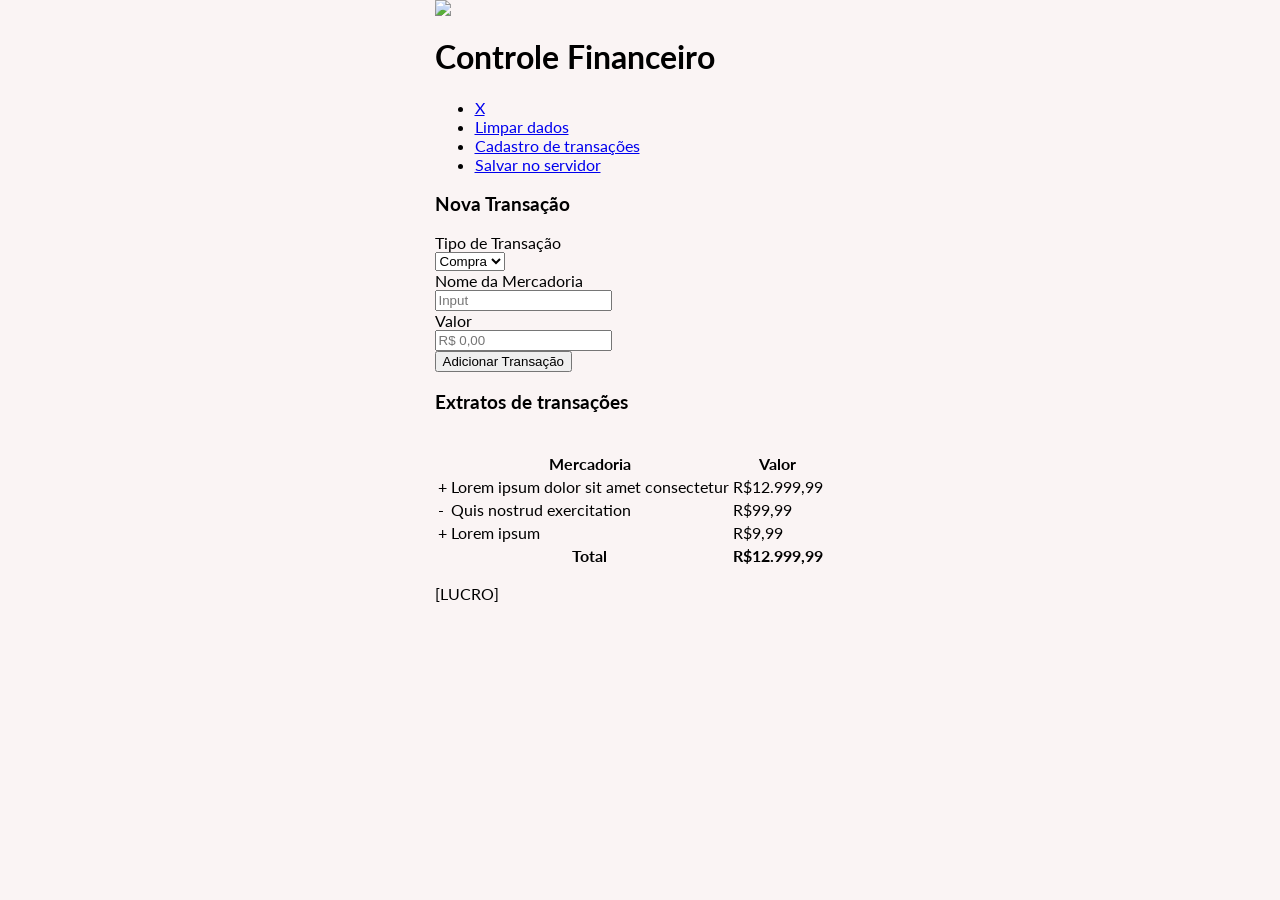
==== index.html @ 82eecf4f "first commit" ====
<html lang= "en" xmlns="http://www.w3.org/1999/xhtml" >
    <head>
        <meta charset="utf-8">
        <link rel="preconnect" href="http://fonts.gstatic.com">
        <link href="https://fonts.googleapis.com/css2?family=Lato:wght@100;400&display=swap" rel="stylesheet">
        <title> Controle Finaceiro </title>
        <link href="main.css" rel="stylesheet" >
        </head>
    <body>
        <header>
            <img id="logo" src="logo.png">
            <h1>Controle Financeiro</h1>
            <!-- Botão Menu-->
            <nav class="menu-dropdown"></nav>
            <div class="menu-icon">
                <div></div>
                <div></div>
                <div></div>
            </div>
            <ul>
                <li>
                    <a class="menu-link" href="#">X</a>
                </li>
                <li>
                    <a class="menu-link" href="#"> Limpar dados </a>
                </li>
                <li>
                    <a class="menu-link" href="#"> Cadastro de transações </a>
                </li>
                <li>
                    <a class="menu-link" href="#"> Salvar no servidor </a>
                </li>
            </ul>
        </nav>
        <!-- Botão Menu -->

        </header>
        <section class="contanier">
            <div class="box-input">
                <h3 class="nova-transacao"> Nova Transação </h3>
                <form method="POST">
                    <div>
                        <label for="transacao"> Tipo de Transação</label>
                        <br>
                    <select id="transacao" name="transacao">
                        <option value="compra"> Compra </option>
                        <option value="venda"> Venda </option>
                    </select>
                    </div>
                    <div>
                        <label for="mercadoria"> Nome da Mercadoria</label>
                        <br>
                        <input id="mercadoria" type="text" name="first-teste-field" placeholder="Input">
                    </div>
                    <div>
                        <label for="valor"> Valor </label>
                        <br>
                        <input id="valor" type="text" placeholder="R$ 0,00">
                    </div>
                    <div>
                        <button class="submit" type="submit"> Adicionar Transação </button>
                    </div>
                    </form>
                    </div>
                    <div class="extratos">
                        <h3> Extratos de transações </h3>
                        <br>
                        <table>
                            <tbody>
                                <tr class="tr-border">
                                    <th></th>
                                    <th> Mercadoria </th>
                                    <th class="tr-fim"> Valor </th>
                                </tr>
                                <tr class="tr border">
                                    <td> + </td>
                                    <td> Lorem ipsum dolor sit amet consectetur </td>
                                    <td class="tr-right"> R$12.999,99 </td>
                                </tr>
                                <tr class="tr-border">
                                    <td> - </td>
                                    <td> Quis nostrud exercitation </td>
                                    <td class="tr-right"> R$99,99 </td>
                                </tr>
                                <tr class="tr-border">
                                    <td> + </td>
                                    <td> Lorem ipsum </td>
                                    <td class="tr-right"> R$9,99 </td>
                                </tr>
                                <tr>
                                <td></td>
                                <th class="tr-left"> Total </th>
                                <th class="tr-right"> R$12.999,99 </th>
                            </tr>
                            </tbody>
                        </table>
                    </div>
                    <p class="lucro"> [LUCRO] </p>
                    </section>
                    <footer></footer>
    </body>


</html>
---- main.css ----
body {
           
            font-family: Lato;
            position: relative;
            width: 411px;
            height: 731px;
            margin: auto;
            background: #faf4f4
             
            }
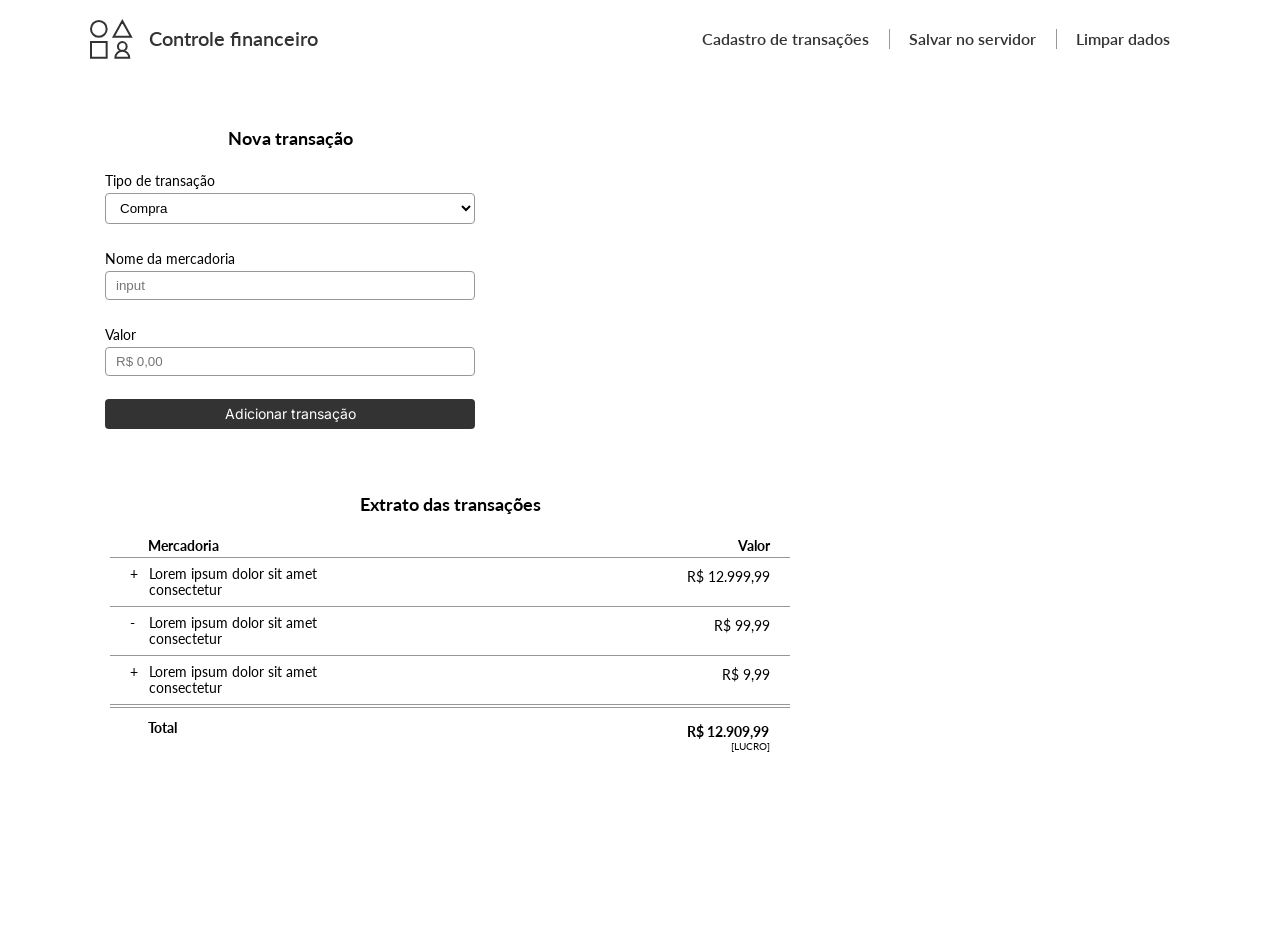
==== commit 744251b2: "replace files" ====
--- a/index.html
+++ b/index.html
@@ -1,104 +1,120 @@
-<html lang= "en" xmlns="http://www.w3.org/1999/xhtml" >
-    <head>
-        <meta charset="utf-8">
-        <link rel="preconnect" href="http://fonts.gstatic.com">
-        <link href="https://fonts.googleapis.com/css2?family=Lato:wght@100;400&display=swap" rel="stylesheet">
-        <title> Controle Finaceiro </title>
-        <link href="main.css" rel="stylesheet" >
-        </head>
-    <body>
-        <header>
-            <img id="logo" src="logo.png">
-            <h1>Controle Financeiro</h1>
-            <!-- Botão Menu-->
-            <nav class="menu-dropdown"></nav>
-            <div class="menu-icon">
-                <div></div>
-                <div></div>
-                <div></div>
+<!DOCTYPE html>
+<html lang="pt-br">
+<head>
+    <meta charset="UTF-8">
+    <meta http-equiv="X-UA-Compatible" content="IE=edge">
+    <meta name="viewport" content="width=device-width, initial-scale=1.0">
+    <link rel="stylesheet" href="main.css">
+    <title>Document</title>
+</head>
+<body>
+  <!--Menu-->
+    <header class="header-bg">
+      <div class="header">
+        <div class="header-logo">
+          <img src="src/logo.svg" alt="Logo" />
+          <p>Controle financeiro</p>
+        </div>
+				<div class="header-logo-mobile">
+					<img src="src/logo.svg" alt="Logo" />
+				</div>
+				<div class="header-text-mobile">
+					<p>Controle financeiro</p>
+				</div>
+
+        <nav class="header-menu">
+          <button class="btn-menu">
+            <span id="hamburger"></span>
+          </button>
+          <ul>
+            <li><a href="#">Cadastro de transações</a></li>
+            <li><a href="#">Salvar no servidor</a></li>
+            <li><a href="#">Limpar dados</a></li>
+          </ul>
+        </nav>
+      </div>
+    </header>
+
+    <!--Sessão de controle-->
+    <section class="control-main">
+
+      <!--Formulario dentro da Sessão controle-->
+      <div class="form-block">
+        <h1>Nova transação</h1>
+        <form action="">
+          <div class="flex-1">
+            <label for="transaction-type">Tipo de transação</label><br />
+            <select id="transaction-type">
+              <option value="">Compra</option>
+            </select>
+          </div>
+          <div class="flex-2">
+            <label for="merchandise-name">Nome da mercadoria</label><br />
+            <input type="text" id="merchandise-name" placeholder="input" />
+          </div>
+          <div class="flex-1">
+            <label for="value-merchandise">Valor</label><br />
+            <input type="text" id="merchandise-name" placeholder="R$ 0,00" />
+          </div>
+        </form>
+				<input type="button" value="Adicionar transação" />
+      </div>
+
+      <!--Extrato dentro da sessão controle-->
+      <aside class="extract-main">
+        <h1>Extrato das transações</h1>
+        <header class="extract-label">
+          <h2>Mercadoria</h2>
+          <h2>Valor</h2>
+        </header>
+        <ul class="extract-list">
+          <li>
+            <div class="extract-desc">
+              <div class="merchandise-block">
+                <p class="extract-status">+</p>
+                <p>Lorem ipsum dolor sit amet consectetur</p>
+              </div>
+              <div class="value-block">
+                <p>R$ 12.999,99</p>
+              </div>
             </div>
-            <ul>
-                <li>
-                    <a class="menu-link" href="#">X</a>
-                </li>
-                <li>
-                    <a class="menu-link" href="#"> Limpar dados </a>
-                </li>
-                <li>
-                    <a class="menu-link" href="#"> Cadastro de transações </a>
-                </li>
-                <li>
-                    <a class="menu-link" href="#"> Salvar no servidor </a>
-                </li>
-            </ul>
-        </nav>
-        <!-- Botão Menu -->
+          </li>
 
-        </header>
-        <section class="contanier">
-            <div class="box-input">
-                <h3 class="nova-transacao"> Nova Transação </h3>
-                <form method="POST">
-                    <div>
-                        <label for="transacao"> Tipo de Transação</label>
-                        <br>
-                    <select id="transacao" name="transacao">
-                        <option value="compra"> Compra </option>
-                        <option value="venda"> Venda </option>
-                    </select>
-                    </div>
-                    <div>
-                        <label for="mercadoria"> Nome da Mercadoria</label>
-                        <br>
-                        <input id="mercadoria" type="text" name="first-teste-field" placeholder="Input">
-                    </div>
-                    <div>
-                        <label for="valor"> Valor </label>
-                        <br>
-                        <input id="valor" type="text" placeholder="R$ 0,00">
-                    </div>
-                    <div>
-                        <button class="submit" type="submit"> Adicionar Transação </button>
-                    </div>
-                    </form>
-                    </div>
-                    <div class="extratos">
-                        <h3> Extratos de transações </h3>
-                        <br>
-                        <table>
-                            <tbody>
-                                <tr class="tr-border">
-                                    <th></th>
-                                    <th> Mercadoria </th>
-                                    <th class="tr-fim"> Valor </th>
-                                </tr>
-                                <tr class="tr border">
-                                    <td> + </td>
-                                    <td> Lorem ipsum dolor sit amet consectetur </td>
-                                    <td class="tr-right"> R$12.999,99 </td>
-                                </tr>
-                                <tr class="tr-border">
-                                    <td> - </td>
-                                    <td> Quis nostrud exercitation </td>
-                                    <td class="tr-right"> R$99,99 </td>
-                                </tr>
-                                <tr class="tr-border">
-                                    <td> + </td>
-                                    <td> Lorem ipsum </td>
-                                    <td class="tr-right"> R$9,99 </td>
-                                </tr>
-                                <tr>
-                                <td></td>
-                                <th class="tr-left"> Total </th>
-                                <th class="tr-right"> R$12.999,99 </th>
-                            </tr>
-                            </tbody>
-                        </table>
-                    </div>
-                    <p class="lucro"> [LUCRO] </p>
-                    </section>
-                    <footer></footer>
-    </body>
+          <li>
+            <div class="extract-desc">
+              <div class="merchandise-block">
+                <p class="extract-status">-</p>
+                <p>Lorem ipsum dolor sit amet consectetur</p>
+              </div>
+              <div class="value-block">
+                <p>R$ 99,99</p>
+              </div>
+            </div>
+          </li>
 
+          <li>
+            <div class="extract-desc">
+              <div class="merchandise-block">
+                <p class="extract-status">+</p>
+                <p>Lorem ipsum dolor sit amet consectetur</p>
+              </div>
+              <div class="value-block">
+                <p>R$ 9,99</p>
+              </div>
+            </div>
+          </li>
+        </ul>
 
+        <footer class="extract-total">
+          <div class="merchandise-block">
+            <p>Total</p>
+          </div>
+          <div class="value-block">
+            <p>R$ 12.909,99</p>
+            <span>[LUCRO]</span>
+          </div>
+        </footer>
+      </aside>
+    </section>
+  </body>
 </html>
--- a/main.css
+++ b/main.css
@@ -1,11 +1,414 @@
-        
-        body {
-           
-            font-family: Lato;
-            position: relative;
-            width: 411px;
-            height: 731px;
-            margin: auto;
-            background: #faf4f4
-             
-            }
+
+@charset "utf-8";
+
+@import url('https://fonts.googleapis.com/css2?family=Lato:ital,wght@0,300;0,400;0,700;1,400&display=swap');
+
+@import url('https://fonts.googleapis.com/css2?family=Inter:wght@100;200;300;400;500;600;700;800;900&display=swap');
+
+/*reset para as tags*/
+* {
+	box-sizing: border-box;
+}
+
+body, h1, p, a, h2, ul, li {
+	margin: 0;
+	padding: 0;
+}
+
+body {
+	font-family: "Lato", Arial, Helvetica, sans-serif; 
+}
+
+img {
+	display: block;
+	max-width: 100%;
+}
+
+a {
+	text-decoration: none;
+}
+
+ul {
+	list-style: none;
+}
+
+/* serve para os campos de texto e o botão ocupar 
+todo espaço da div */
+.form-block input, .form-block select {
+	width: 100%;
+}
+
+/* --------------------------- */
+
+/* display: none serve para ocultar
+por isso as tags da parte mobile estao
+ocutadas*/
+.header-logo-mobile {
+	display: none;
+}
+
+.header-text-mobile {
+	display: none;
+}
+
+.btn-menu {
+	display: none;
+}
+
+
+/* cabeçalho do site */
+
+/* erro: qual cor a barra tinha mesmo? */
+.header-bg {
+	background: ?;
+	color: #333333;
+	margin-bottom: 30px;
+}
+
+.header {
+	max-width: 1140px;
+	margin: 0 auto;
+	padding: 1rem 1.25rem;
+	display: flex;
+	justify-content: space-between;
+	align-items: center;
+}
+
+.header-logo {
+	display: flex;
+	align-items: center;
+}
+
+.header-logo p {
+	font-family: Lato;
+	font-size: 1.25rem;
+	font-style: normal;
+	font-weight: 600;
+	line-height: 24px;
+	margin-left: 1rem;
+}
+
+.header-menu {
+	background: #FFFFFF;
+	padding: .8rem 0;
+}
+
+.header-menu ul{
+	display: flex;
+	align-items: center;
+}
+.header-menu a {
+	color: #333333;
+	font-family: Lato;
+	font-size: 1rem;
+	font-weight: 600;
+	line-height: 19px;
+	padding: .8rem 1.25rem;
+}
+
+.header-menu ul li:nth-child(2n)::before {
+	content: '';
+	display: inline-block;
+	position: absolute;
+	width: 1px;
+	height: 20px;
+	background: #979797;
+}
+
+.header-menu ul li:nth-child(2n)::after {
+	content: '';
+	display: inline-block;
+	position: absolute;
+	width: 1px;
+	height: 20px;
+	background: #979797;
+}
+/* -------------------------------------- */
+
+/* formulario */
+
+/* como que faz aquela borda de 1px solid e na
+cor #979797 mesmo? */
+.form-block {
+	max-width: 400px;
+	border-radius: 4px;
+	border: ?;
+	padding: 0 0.9375rem;
+	margin-bottom: 24px;
+	flex-grow: 1;
+}
+
+.form-block form {
+	display: flex;
+	flex-direction: column;
+}
+
+.form-block h1 {
+	font-family: Lato;
+	font-size: 1.125rem;
+	font-style: normal;
+	font-weight: 700;
+	line-height: 22px;
+	text-align: center;
+	margin: 1.25rem 0;
+}
+
+.form-block form label {
+	font-family: Lato;
+	font-size: 0.875rem;
+	font-style: normal;
+	font-weight: 400;
+	line-height: 1.5rem;
+	margin-bottom: 10px;
+}
+
+.form-block form input[type="text"], .form-block select {
+	background: #FFFFFF;
+	border: 1px solid #979797;
+	padding: 6px 10px;
+	border-radius: 4px;
+	margin-bottom: 23px;
+}
+
+.form-block input[type="button"] {
+	font-family: 'Inter', sans-serif;
+	font-size: .875rem;
+	line-height: 22px;
+	color: #FFFFFF;
+	background: #333333;
+	border-radius: 4px;
+	font-weight: 400;
+	padding: 4px 0;
+	margin-bottom: 20px;
+	cursor: pointer;
+	border: none;
+}
+/* ----------------------------------- */
+
+/* sessão que abriga o o formulario e o controle */
+
+/* por que esta em coluna ? tem alguma propiedade
+como uma direção em coluna na classe control-main?*/
+.control-main {
+	max-width: 1140px;
+	margin: 0 auto;
+	padding: 0 1.25rem;
+	display: flex;
+    flex-direction: column;
+	justify-content: space-between;
+}
+
+.extract-main {
+	max-width: 680px;
+	margin-top: 20px;
+	margin-left: 20px;
+	flex: 1 1 436px;
+}
+.extract-main h1 {
+	text-align: center;
+	font-family: Lato;
+	font-size: 1.125rem;
+	font-weight: 700;
+	margin-bottom: 20px;
+	line-height: 22px;
+}
+
+.extract-main .extract-label h2 {
+	font-family: Lato;
+	font-size: .875rem;
+	font-style: normal;
+	font-weight: 700;
+	line-height: 22px;
+}
+
+.extract-label {
+	padding: 0 20px 0 38px;
+	display: flex;
+	justify-content: space-between;
+}
+
+.extract-desc {
+	border-top: 1px solid #979797;
+	padding: 8px 20px;
+}
+
+.extract-list li:nth-last-child(1) .extract-desc {
+	border-bottom: 1px solid #979797;
+}
+
+.extract-list li .extract-desc {
+	max-width: 680px;
+	display: flex;
+	justify-content: space-between;
+}
+
+.merchandise-block {
+	max-width: 230px;
+	display: flex;
+}
+
+.extract-status {
+	width: 10px;
+	margin-right: 10px;
+}
+
+.merchandise-block p {
+	font-family: Lato;
+	font-size: .875rem;
+	font-style: normal;
+	font-weight: 400;
+	line-height: 16px;
+}
+
+.value-block p {
+	font-family: Lato;
+	font-size: .875rem;
+	font-style: normal;
+	font-weight: 400;
+	line-height: 22px;
+}
+
+.extract-total {
+	padding: 12px 20px 0 38px;
+	margin-top: 2px;
+	border-top: 1px solid #979797;
+	display: flex;
+	justify-content: space-between;
+}
+
+.extract-total .value-block {
+	margin-top: 10px;
+}
+
+.extract-total .value-block p {
+	line-height: 4px;
+}
+
+.extract-total .value-block span {
+	font-family: Lato;
+	font-size: .625rem;
+	font-style: normal;
+	font-weight: 400;
+	letter-spacing: 0px;
+	margin-left: 44px;
+}
+
+.extract-total p {
+	font-family: Lato;
+	font-size: .875rem;
+	font-style: normal;
+	font-weight: 700;
+	line-height: 16px;
+}
+
+@media (max-width: 768px){
+	.btn-menu {
+		display: flex;
+		padding: .5rem 1rem;
+		border: none;
+		background: none;
+		cursor: pointer;
+		gap: .5rem
+	}
+
+	#hamburger {
+		display: block;
+		border-top: 2px solid;
+		width: 20px;
+	}
+	
+	#hamburger::after, #hamburger::before {
+		content: '';
+		display: block;
+		width: 20px;
+		height: 2px;
+		background-color: currentColor;
+		margin-top: 5px;
+		transition: .3s;
+		position: relative;
+	}
+	
+	.header-logo {
+		display: none;
+	}
+	.header-menu ul {
+		display: none;
+	}
+
+	.header-menu {
+		background: none;
+	}
+
+	.header-logo-mobile {
+		display: block;
+	}
+	.header-text-mobile {
+		display: block;
+		font-family: Lato;
+		font-size: 20px;
+		font-style: normal;
+		font-weight: 600;
+		line-height: 24px;
+	}
+
+	.control-main {
+		flex-direction: column;
+	}
+	.form-block {
+		max-width: 768px;
+	}
+	.form-block form {
+		flex-direction: row;
+		justify-content: space-between;
+		align-items: center;
+	}
+	.flex-1 {
+		flex: 1 1;
+	}
+	
+	.flex-2 {
+		flex: 2 2;
+	}
+
+	.form-block form div+div {
+		margin-left: 20px;
+	}
+	.extract-main {
+		margin-left: 0;
+	}
+	
+}
+
+
+/* qual mediaquerie fica melhor para o celular
+o 560px ou o 1120px? */
+@media (max-width: ?){
+	.form-block {
+		border: none;
+		padding: 0;
+		margin-bottom: 24px;
+		flex-grow: 1;
+		border-bottom: 1px solid #979797;
+	}
+
+	.form-block form {
+		flex-direction: column;
+		align-items: unset;
+	}
+
+	.form-block input[type="button"] {
+		margin-bottom: 28px;
+	}
+	.flex-1 {
+		flex: 1 1;
+	}
+	
+	.flex-2 {
+		flex: 1 1;
+	}
+
+	.form-block form div+div {
+		margin-left: 0;
+	}
+
+}
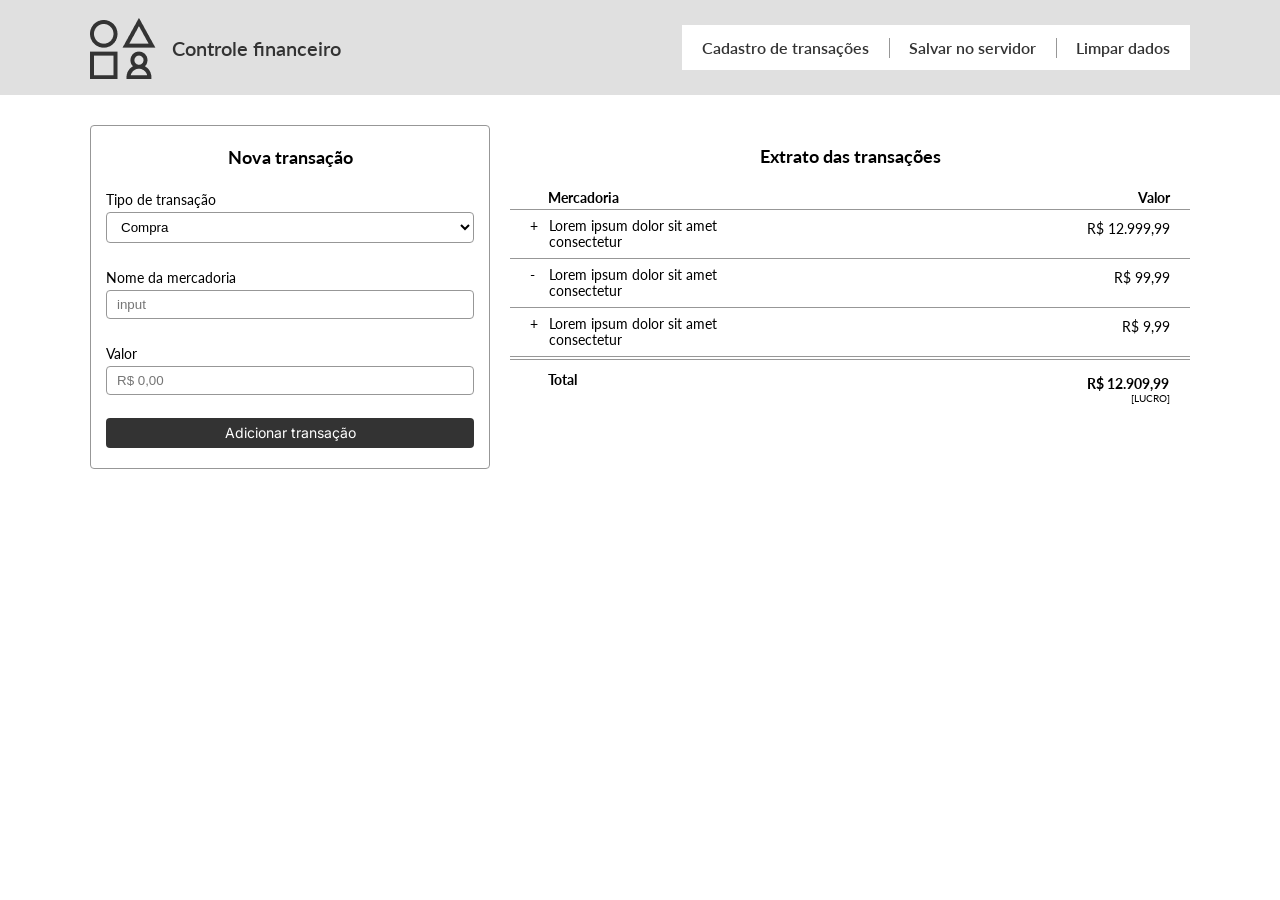
==== commit cc0c8c92: "Add files via upload" ====
--- a/index.html
+++ b/index.html
@@ -1,120 +1,120 @@
-<!DOCTYPE html>
-<html lang="pt-br">
-<head>
-    <meta charset="UTF-8">
-    <meta http-equiv="X-UA-Compatible" content="IE=edge">
-    <meta name="viewport" content="width=device-width, initial-scale=1.0">
-    <link rel="stylesheet" href="main.css">
-    <title>Document</title>
-</head>
-<body>
-  <!--Menu-->
-    <header class="header-bg">
-      <div class="header">
-        <div class="header-logo">
-          <img src="src/logo.svg" alt="Logo" />
-          <p>Controle financeiro</p>
-        </div>
-				<div class="header-logo-mobile">
-					<img src="src/logo.svg" alt="Logo" />
-				</div>
-				<div class="header-text-mobile">
-					<p>Controle financeiro</p>
-				</div>
-
-        <nav class="header-menu">
-          <button class="btn-menu">
-            <span id="hamburger"></span>
-          </button>
-          <ul>
-            <li><a href="#">Cadastro de transações</a></li>
-            <li><a href="#">Salvar no servidor</a></li>
-            <li><a href="#">Limpar dados</a></li>
-          </ul>
-        </nav>
-      </div>
-    </header>
-
-    <!--Sessão de controle-->
-    <section class="control-main">
-
-      <!--Formulario dentro da Sessão controle-->
-      <div class="form-block">
-        <h1>Nova transação</h1>
-        <form action="">
-          <div class="flex-1">
-            <label for="transaction-type">Tipo de transação</label><br />
-            <select id="transaction-type">
-              <option value="">Compra</option>
-            </select>
-          </div>
-          <div class="flex-2">
-            <label for="merchandise-name">Nome da mercadoria</label><br />
-            <input type="text" id="merchandise-name" placeholder="input" />
-          </div>
-          <div class="flex-1">
-            <label for="value-merchandise">Valor</label><br />
-            <input type="text" id="merchandise-name" placeholder="R$ 0,00" />
-          </div>
-        </form>
-				<input type="button" value="Adicionar transação" />
-      </div>
-
-      <!--Extrato dentro da sessão controle-->
-      <aside class="extract-main">
-        <h1>Extrato das transações</h1>
-        <header class="extract-label">
-          <h2>Mercadoria</h2>
-          <h2>Valor</h2>
-        </header>
-        <ul class="extract-list">
-          <li>
-            <div class="extract-desc">
-              <div class="merchandise-block">
-                <p class="extract-status">+</p>
-                <p>Lorem ipsum dolor sit amet consectetur</p>
-              </div>
-              <div class="value-block">
-                <p>R$ 12.999,99</p>
-              </div>
-            </div>
-          </li>
-
-          <li>
-            <div class="extract-desc">
-              <div class="merchandise-block">
-                <p class="extract-status">-</p>
-                <p>Lorem ipsum dolor sit amet consectetur</p>
-              </div>
-              <div class="value-block">
-                <p>R$ 99,99</p>
-              </div>
-            </div>
-          </li>
-
-          <li>
-            <div class="extract-desc">
-              <div class="merchandise-block">
-                <p class="extract-status">+</p>
-                <p>Lorem ipsum dolor sit amet consectetur</p>
-              </div>
-              <div class="value-block">
-                <p>R$ 9,99</p>
-              </div>
-            </div>
-          </li>
-        </ul>
-
-        <footer class="extract-total">
-          <div class="merchandise-block">
-            <p>Total</p>
-          </div>
-          <div class="value-block">
-            <p>R$ 12.909,99</p>
-            <span>[LUCRO]</span>
-          </div>
-        </footer>
-      </aside>
-    </section>
-  </body>
+<!DOCTYPE html>
+<html lang="pt-br">
+<head>
+    <meta charset="UTF-8">
+    <meta http-equiv="X-UA-Compatible" content="IE=edge">
+    <meta name="viewport" content="width=device-width, initial-scale=1.0">
+    <link rel="stylesheet" href="main.css">
+    <title>Document</title>
+</head>
+<body>
+  <!--Menu-->
+    <header class="header-bg">
+      <div class="header">
+        <div class="header-logo">
+          <img src="logo.png" alt="Logo" />
+          <p>Controle financeiro</p>
+        </div>
+				<div class="header-logo-mobile">
+					<img src="logo.png" alt="Logo" />
+				</div>
+				<div class="header-text-mobile">
+					<p>Controle financeiro</p>
+				</div>
+
+        <nav class="header-menu">
+          <button class="btn-menu">
+            <span id="hamburger"></span>
+          </button>
+          <ul>
+            <li><a href="#">Cadastro de transações</a></li>
+            <li><a href="#">Salvar no servidor</a></li>
+            <li><a href="#">Limpar dados</a></li>
+          </ul>
+        </nav>
+      </div>
+    </header>
+
+    <!--Sessão de controle-->
+    <section class="control-main">
+
+      <!--Formulario dentro da Sessão controle-->
+      <div class="form-block">
+        <h1>Nova transação</h1>
+        <form action="">
+          <div class="flex-1">
+            <label for="transaction-type">Tipo de transação</label><br />
+            <select id="transaction-type">
+              <option value="">Compra</option>
+            </select>
+          </div>
+          <div class="flex-2">
+            <label for="merchandise-name">Nome da mercadoria</label><br />
+            <input type="text" id="merchandise-name" placeholder="input" />
+          </div>
+          <div class="flex-1">
+            <label for="value-merchandise">Valor</label><br />
+            <input type="text" id="merchandise-name" placeholder="R$ 0,00" />
+          </div>
+        </form>
+				<input type="button" value="Adicionar transação" />
+      </div>
+
+      <!--Extrato dentro da sessão controle-->
+      <aside class="extract-main">
+        <h1>Extrato das transações</h1>
+        <header class="extract-label">
+          <h2>Mercadoria</h2>
+          <h2>Valor</h2>
+        </header>
+        <ul class="extract-list">
+          <li>
+            <div class="extract-desc">
+              <div class="merchandise-block">
+                <p class="extract-status">+</p>
+                <p>Lorem ipsum dolor sit amet consectetur</p>
+              </div>
+              <div class="value-block">
+                <p>R$ 12.999,99</p>
+              </div>
+            </div>
+          </li>
+
+          <li>
+            <div class="extract-desc">
+              <div class="merchandise-block">
+                <p class="extract-status">-</p>
+                <p>Lorem ipsum dolor sit amet consectetur</p>
+              </div>
+              <div class="value-block">
+                <p>R$ 99,99</p>
+              </div>
+            </div>
+          </li>
+
+          <li>
+            <div class="extract-desc">
+              <div class="merchandise-block">
+                <p class="extract-status">+</p>
+                <p>Lorem ipsum dolor sit amet consectetur</p>
+              </div>
+              <div class="value-block">
+                <p>R$ 9,99</p>
+              </div>
+            </div>
+          </li>
+        </ul>
+
+        <footer class="extract-total">
+          <div class="merchandise-block">
+            <p>Total</p>
+          </div>
+          <div class="value-block">
+            <p>R$ 12.909,99</p>
+            <span>[LUCRO]</span>
+          </div>
+        </footer>
+      </aside>
+    </section>
+  </body>
 </html>
--- a/main.css
+++ b/main.css
@@ -1,414 +1,404 @@
-
-@charset "utf-8";
-
-@import url('https://fonts.googleapis.com/css2?family=Lato:ital,wght@0,300;0,400;0,700;1,400&display=swap');
-
-@import url('https://fonts.googleapis.com/css2?family=Inter:wght@100;200;300;400;500;600;700;800;900&display=swap');
-
-/*reset para as tags*/
-* {
-	box-sizing: border-box;
-}
-
-body, h1, p, a, h2, ul, li {
-	margin: 0;
-	padding: 0;
-}
-
-body {
-	font-family: "Lato", Arial, Helvetica, sans-serif; 
-}
-
-img {
-	display: block;
-	max-width: 100%;
-}
-
-a {
-	text-decoration: none;
-}
-
-ul {
-	list-style: none;
-}
-
-/* serve para os campos de texto e o botão ocupar 
-todo espaço da div */
-.form-block input, .form-block select {
-	width: 100%;
-}
-
-/* --------------------------- */
-
-/* display: none serve para ocultar
-por isso as tags da parte mobile estao
-ocutadas*/
-.header-logo-mobile {
-	display: none;
-}
-
-.header-text-mobile {
-	display: none;
-}
-
-.btn-menu {
-	display: none;
-}
-
-
-/* cabeçalho do site */
-
-/* erro: qual cor a barra tinha mesmo? */
-.header-bg {
-	background: ?;
-	color: #333333;
-	margin-bottom: 30px;
-}
-
-.header {
-	max-width: 1140px;
-	margin: 0 auto;
-	padding: 1rem 1.25rem;
-	display: flex;
-	justify-content: space-between;
-	align-items: center;
-}
-
-.header-logo {
-	display: flex;
-	align-items: center;
-}
-
-.header-logo p {
-	font-family: Lato;
-	font-size: 1.25rem;
-	font-style: normal;
-	font-weight: 600;
-	line-height: 24px;
-	margin-left: 1rem;
-}
-
-.header-menu {
-	background: #FFFFFF;
-	padding: .8rem 0;
-}
-
-.header-menu ul{
-	display: flex;
-	align-items: center;
-}
-.header-menu a {
-	color: #333333;
-	font-family: Lato;
-	font-size: 1rem;
-	font-weight: 600;
-	line-height: 19px;
-	padding: .8rem 1.25rem;
-}
-
-.header-menu ul li:nth-child(2n)::before {
-	content: '';
-	display: inline-block;
-	position: absolute;
-	width: 1px;
-	height: 20px;
-	background: #979797;
-}
-
-.header-menu ul li:nth-child(2n)::after {
-	content: '';
-	display: inline-block;
-	position: absolute;
-	width: 1px;
-	height: 20px;
-	background: #979797;
-}
-/* -------------------------------------- */
-
-/* formulario */
-
-/* como que faz aquela borda de 1px solid e na
-cor #979797 mesmo? */
-.form-block {
-	max-width: 400px;
-	border-radius: 4px;
-	border: ?;
-	padding: 0 0.9375rem;
-	margin-bottom: 24px;
-	flex-grow: 1;
-}
-
-.form-block form {
-	display: flex;
-	flex-direction: column;
-}
-
-.form-block h1 {
-	font-family: Lato;
-	font-size: 1.125rem;
-	font-style: normal;
-	font-weight: 700;
-	line-height: 22px;
-	text-align: center;
-	margin: 1.25rem 0;
-}
-
-.form-block form label {
-	font-family: Lato;
-	font-size: 0.875rem;
-	font-style: normal;
-	font-weight: 400;
-	line-height: 1.5rem;
-	margin-bottom: 10px;
-}
-
-.form-block form input[type="text"], .form-block select {
-	background: #FFFFFF;
-	border: 1px solid #979797;
-	padding: 6px 10px;
-	border-radius: 4px;
-	margin-bottom: 23px;
-}
-
-.form-block input[type="button"] {
-	font-family: 'Inter', sans-serif;
-	font-size: .875rem;
-	line-height: 22px;
-	color: #FFFFFF;
-	background: #333333;
-	border-radius: 4px;
-	font-weight: 400;
-	padding: 4px 0;
-	margin-bottom: 20px;
-	cursor: pointer;
-	border: none;
-}
-/* ----------------------------------- */
-
-/* sessão que abriga o o formulario e o controle */
-
-/* por que esta em coluna ? tem alguma propiedade
-como uma direção em coluna na classe control-main?*/
-.control-main {
-	max-width: 1140px;
-	margin: 0 auto;
-	padding: 0 1.25rem;
-	display: flex;
-    flex-direction: column;
-	justify-content: space-between;
-}
-
-.extract-main {
-	max-width: 680px;
-	margin-top: 20px;
-	margin-left: 20px;
-	flex: 1 1 436px;
-}
-.extract-main h1 {
-	text-align: center;
-	font-family: Lato;
-	font-size: 1.125rem;
-	font-weight: 700;
-	margin-bottom: 20px;
-	line-height: 22px;
-}
-
-.extract-main .extract-label h2 {
-	font-family: Lato;
-	font-size: .875rem;
-	font-style: normal;
-	font-weight: 700;
-	line-height: 22px;
-}
-
-.extract-label {
-	padding: 0 20px 0 38px;
-	display: flex;
-	justify-content: space-between;
-}
-
-.extract-desc {
-	border-top: 1px solid #979797;
-	padding: 8px 20px;
-}
-
-.extract-list li:nth-last-child(1) .extract-desc {
-	border-bottom: 1px solid #979797;
-}
-
-.extract-list li .extract-desc {
-	max-width: 680px;
-	display: flex;
-	justify-content: space-between;
-}
-
-.merchandise-block {
-	max-width: 230px;
-	display: flex;
-}
-
-.extract-status {
-	width: 10px;
-	margin-right: 10px;
-}
-
-.merchandise-block p {
-	font-family: Lato;
-	font-size: .875rem;
-	font-style: normal;
-	font-weight: 400;
-	line-height: 16px;
-}
-
-.value-block p {
-	font-family: Lato;
-	font-size: .875rem;
-	font-style: normal;
-	font-weight: 400;
-	line-height: 22px;
-}
-
-.extract-total {
-	padding: 12px 20px 0 38px;
-	margin-top: 2px;
-	border-top: 1px solid #979797;
-	display: flex;
-	justify-content: space-between;
-}
-
-.extract-total .value-block {
-	margin-top: 10px;
-}
-
-.extract-total .value-block p {
-	line-height: 4px;
-}
-
-.extract-total .value-block span {
-	font-family: Lato;
-	font-size: .625rem;
-	font-style: normal;
-	font-weight: 400;
-	letter-spacing: 0px;
-	margin-left: 44px;
-}
-
-.extract-total p {
-	font-family: Lato;
-	font-size: .875rem;
-	font-style: normal;
-	font-weight: 700;
-	line-height: 16px;
-}
-
-@media (max-width: 768px){
-	.btn-menu {
-		display: flex;
-		padding: .5rem 1rem;
-		border: none;
-		background: none;
-		cursor: pointer;
-		gap: .5rem
-	}
-
-	#hamburger {
-		display: block;
-		border-top: 2px solid;
-		width: 20px;
-	}
-	
-	#hamburger::after, #hamburger::before {
-		content: '';
-		display: block;
-		width: 20px;
-		height: 2px;
-		background-color: currentColor;
-		margin-top: 5px;
-		transition: .3s;
-		position: relative;
-	}
-	
-	.header-logo {
-		display: none;
-	}
-	.header-menu ul {
-		display: none;
-	}
-
-	.header-menu {
-		background: none;
-	}
-
-	.header-logo-mobile {
-		display: block;
-	}
-	.header-text-mobile {
-		display: block;
-		font-family: Lato;
-		font-size: 20px;
-		font-style: normal;
-		font-weight: 600;
-		line-height: 24px;
-	}
-
-	.control-main {
-		flex-direction: column;
-	}
-	.form-block {
-		max-width: 768px;
-	}
-	.form-block form {
-		flex-direction: row;
-		justify-content: space-between;
-		align-items: center;
-	}
-	.flex-1 {
-		flex: 1 1;
-	}
-	
-	.flex-2 {
-		flex: 2 2;
-	}
-
-	.form-block form div+div {
-		margin-left: 20px;
-	}
-	.extract-main {
-		margin-left: 0;
-	}
-	
-}
-
-
-/* qual mediaquerie fica melhor para o celular
-o 560px ou o 1120px? */
-@media (max-width: ?){
-	.form-block {
-		border: none;
-		padding: 0;
-		margin-bottom: 24px;
-		flex-grow: 1;
-		border-bottom: 1px solid #979797;
-	}
-
-	.form-block form {
-		flex-direction: column;
-		align-items: unset;
-	}
-
-	.form-block input[type="button"] {
-		margin-bottom: 28px;
-	}
-	.flex-1 {
-		flex: 1 1;
-	}
-	
-	.flex-2 {
-		flex: 1 1;
-	}
-
-	.form-block form div+div {
-		margin-left: 0;
-	}
-
-}
+@charset "utf-8";
+
+@import url('https://fonts.googleapis.com/css2?family=Lato:ital,wght@0,300;0,400;0,700;1,400&display=swap');
+
+@import url('https://fonts.googleapis.com/css2?family=Inter:wght@100;200;300;400;500;600;700;800;900&display=swap');
+
+/*reset para as tags*/
+* {
+	box-sizing: border-box;
+}
+
+body, h1, p, a, h2, ul, li {
+	margin: 0;
+	padding: 0;
+}
+
+body {
+	font-family: "Lato", Arial, Helvetica, sans-serif; 
+}
+
+img {
+	display: block;
+	max-width: 100%;
+}
+
+a {
+	text-decoration: none;
+}
+
+ul {
+	list-style: none;
+}
+
+.form-block input, .form-block select {
+	width: 100%;
+}
+
+/* --------------------------- */
+
+/* display: none serve para ocultar
+por isso as tags da parte mobile estao
+ocultadas*/
+.header-logo-mobile {
+	display: none;
+}
+
+.header-text-mobile {
+	display: none;
+}
+
+.btn-menu {
+	display: none;
+}
+
+
+/* cabeçalho do site */
+
+.header-bg {
+	background: #E0E0E0;
+	color: #333333;
+	margin-bottom: 30px;
+}
+
+.header {
+	max-width: 1140px;
+	margin: 0 auto;
+	padding: 1rem 1.25rem;
+	display: flex;
+	justify-content: space-between;
+	align-items: center;
+}
+
+.header-logo {
+	display: flex;
+	align-items: center;
+}
+
+.header-logo p {
+	font-family: Lato;
+	font-size: 1.25rem;
+	font-style: normal;
+	font-weight: 600;
+	line-height: 24px;
+	margin-left: 1rem;
+}
+
+.header-menu {
+	background: #FFFFFF;
+	padding: .8rem 0;
+}
+
+.header-menu ul{
+	display: flex;
+	align-items: center;
+}
+.header-menu a {
+	color: #333333;
+	font-family: Lato;
+	font-size: 1rem;
+	font-weight: 600;
+	line-height: 19px;
+	padding: .8rem 1.25rem;
+}
+
+.header-menu ul li:nth-child(2n)::before {
+	content: '';
+	display: inline-block;
+	position: absolute;
+	width: 1px;
+	height: 20px;
+	background: #979797;
+}
+
+.header-menu ul li:nth-child(2n)::after {
+	content: '';
+	display: inline-block;
+	position: absolute;
+	width: 1px;
+	height: 20px;
+	background: #979797;
+}
+/* -------------------------------------- */
+
+/* formulario */
+
+.form-block {
+	max-width: 400px;
+	border-radius: 4px;
+	border: 1px solid #979797;
+	padding: 0 0.9375rem;
+	margin-bottom: 24px;
+	flex-grow: 1;
+}
+
+.form-block form {
+	display: flex;
+	flex-direction: column;
+}
+
+.form-block h1 {
+	font-family: Lato;
+	font-size: 1.125rem;
+	font-style: normal;
+	font-weight: 700;
+	line-height: 22px;
+	text-align: center;
+	margin: 1.25rem 0;
+}
+
+.form-block form label {
+	font-family: Lato;
+	font-size: 0.875rem;
+	font-style: normal;
+	font-weight: 400;
+	line-height: 1.5rem;
+	margin-bottom: 10px;
+}
+
+.form-block form input[type="text"], .form-block select {
+	background: #FFFFFF;
+	border: 1px solid #979797;
+	padding: 6px 10px;
+	border-radius: 4px;
+	margin-bottom: 23px;
+}
+
+.form-block input[type="button"] {
+	font-family: 'Inter', sans-serif;
+	font-size: .875rem;
+	line-height: 22px;
+	color: #FFFFFF;
+	background: #333333;
+	border-radius: 4px;
+	font-weight: 400;
+	padding: 4px 0;
+	margin-bottom: 20px;
+	cursor: pointer;
+	border: none;
+}
+/* ----------------------------------- */
+
+/* Sessão que abriga o formulário e o controle */
+
+.control-main {
+	max-width: 1140px;
+	margin: 0 auto;
+	padding: 0 1.25rem;
+	display: flex;
+    justify-content: space-between;
+}
+
+.extract-main {
+	max-width: 680px;
+	margin-top: 20px;
+	margin-left: 20px;
+	flex: 1 1 436px;
+}
+.extract-main h1 {
+	text-align: center;
+	font-family: Lato;
+	font-size: 1.125rem;
+	font-weight: 700;
+	margin-bottom: 20px;
+	line-height: 22px;
+}
+
+.extract-main .extract-label h2 {
+	font-family: Lato;
+	font-size: .875rem;
+	font-style: normal;
+	font-weight: 700;
+	line-height: 22px;
+}
+
+.extract-label {
+	padding: 0 20px 0 38px;
+	display: flex;
+	justify-content: space-between;
+}
+
+.extract-desc {
+	border-top: 1px solid #979797;
+	padding: 8px 20px;
+}
+
+.extract-list li:nth-last-child(1) .extract-desc {
+	border-bottom: 1px solid #979797;
+}
+
+.extract-list li .extract-desc {
+	max-width: 680px;
+	display: flex;
+	justify-content: space-between;
+}
+
+.merchandise-block {
+	max-width: 230px;
+	display: flex;
+}
+
+.extract-status {
+	width: 10px;
+	margin-right: 10px;
+}
+
+.merchandise-block p {
+	font-family: Lato;
+	font-size: .875rem;
+	font-style: normal;
+	font-weight: 400;
+	line-height: 16px;
+}
+
+.value-block p {
+	font-family: Lato;
+	font-size: .875rem;
+	font-style: normal;
+	font-weight: 400;
+	line-height: 22px;
+}
+
+.extract-total {
+	padding: 12px 20px 0 38px;
+	margin-top: 2px;
+	border-top: 1px solid #979797;
+	display: flex;
+	justify-content: space-between;
+}
+
+.extract-total .value-block {
+	margin-top: 10px;
+}
+
+.extract-total .value-block p {
+	line-height: 4px;
+}
+
+.extract-total .value-block span {
+	font-family: Lato;
+	font-size: .625rem;
+	font-style: normal;
+	font-weight: 400;
+	letter-spacing: 0px;
+	margin-left: 44px;
+}
+
+.extract-total p {
+	font-family: Lato;
+	font-size: .875rem;
+	font-style: normal;
+	font-weight: 700;
+	line-height: 16px;
+}
+
+@media (max-width: 768px){
+	.btn-menu {
+		display: flex;
+		padding: .5rem 1rem;
+		border: none;
+		background: none;
+		cursor: pointer;
+		gap: .5rem
+	}
+
+	#hamburger {
+		display: block;
+		border-top: 2px solid;
+		width: 20px;
+	}
+	
+	#hamburger::after, #hamburger::before {
+		content: '';
+		display: block;
+		width: 20px;
+		height: 2px;
+		background-color: currentColor;
+		margin-top: 5px;
+		transition: .3s;
+		position: relative;
+	}
+	
+	.header-logo {
+		display:none;
+	}
+	.header-menu ul {
+		display: none;
+	}
+
+	.header-menu {
+		background: none;
+	}
+
+	.header-logo-mobile {
+		display: block;
+	}
+	.header-text-mobile {
+		display: block;
+		font-family: Lato;
+		font-size: 20px;
+		font-style: normal;
+		font-weight: 600;
+		line-height: 24px;
+	}
+
+	.control-main {
+		flex-direction: column;
+	}
+	.form-block {
+		max-width: 768px;
+	}
+	.form-block form {
+		flex-direction: row;
+		justify-content: space-between;
+		align-items: center;
+	}
+	.flex-1 {
+		flex: 1 1;
+	}
+	
+	.flex-2 {
+		flex: 2 2;
+	}
+
+	.form-block form div+div {
+		margin-left: 20px;
+	}
+	.extract-main {
+		margin-left: 0;
+	}
+	
+}
+
+
+/* Smartphone */
+@media (max-width: 560px){
+	.form-block {
+		border: none;
+		padding: 0;
+		margin-bottom: 24px;
+		flex-grow: 1;
+		border-bottom: 1px solid #979797;
+	}
+
+	.form-block form {
+		flex-direction: column;
+		align-items: unset;
+	}
+
+	.form-block input[type="button"] {
+		margin-bottom: 28px;
+	}
+	.flex-1 {
+		flex: 1 1;
+	}
+	
+	.flex-2 {
+		flex: 1 1;
+	}
+
+	.form-block form div+div {
+		margin-left: 0;
+	}
+
+}
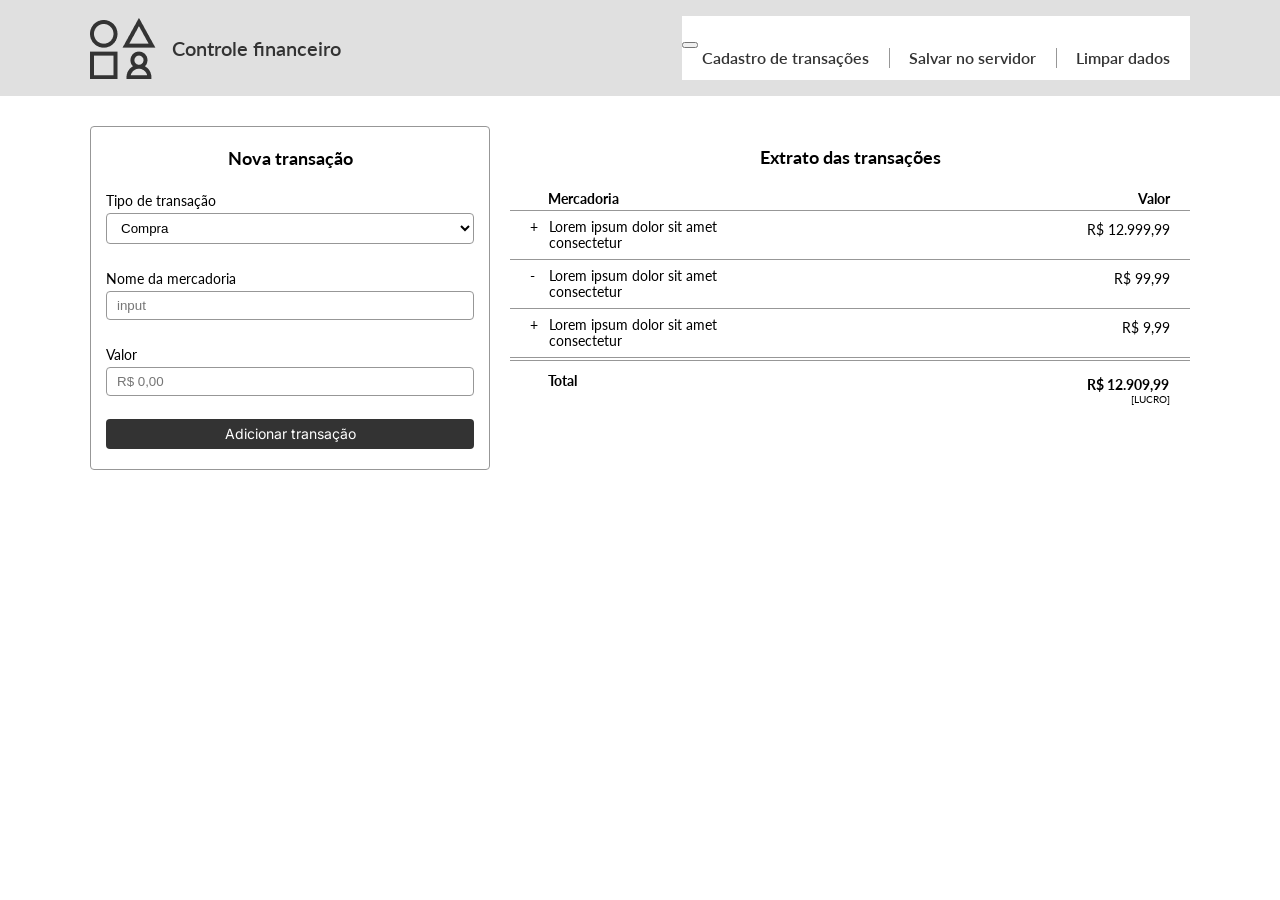
==== commit f4a8a5de: "Add files via upload" ====
--- a/index.html
+++ b/index.html
@@ -23,7 +23,7 @@
 				</div>
 
         <nav class="header-menu">
-          <button class="btn-menu">
+          <button class="botao-menu">
             <span id="hamburger"></span>
           </button>
           <ul>
@@ -38,7 +38,7 @@
     <!--Sessão de controle-->
     <section class="control-main">
 
-      <!--Formulario dentro da Sessão controle-->
+      <!--Formulario da Sessão controle-->
       <div class="form-block">
         <h1>Nova transação</h1>
         <form action="">
@@ -60,7 +60,7 @@
 				<input type="button" value="Adicionar transação" />
       </div>
 
-      <!--Extrato dentro da sessão controle-->
+      <!--Extrato da sessão controle-->
       <aside class="extract-main">
         <h1>Extrato das transações</h1>
         <header class="extract-label">
--- a/main.css
+++ b/main.css
@@ -179,7 +179,7 @@
 }
 /* ----------------------------------- */
 
-/* Sessão que abriga o formulário e o controle */
+/* O formulário e o controle */
 
 .control-main {
 	max-width: 1140px;
@@ -293,7 +293,7 @@
 }
 
 @media (max-width: 768px){
-	.btn-menu {
+	.botao-menu {
 		display: flex;
 		padding: .5rem 1rem;
 		border: none;
@@ -303,7 +303,7 @@
 	}
 
 	#hamburger {
-		display: block;
+		display: flexbox;
 		border-top: 2px solid;
 		width: 20px;
 	}
